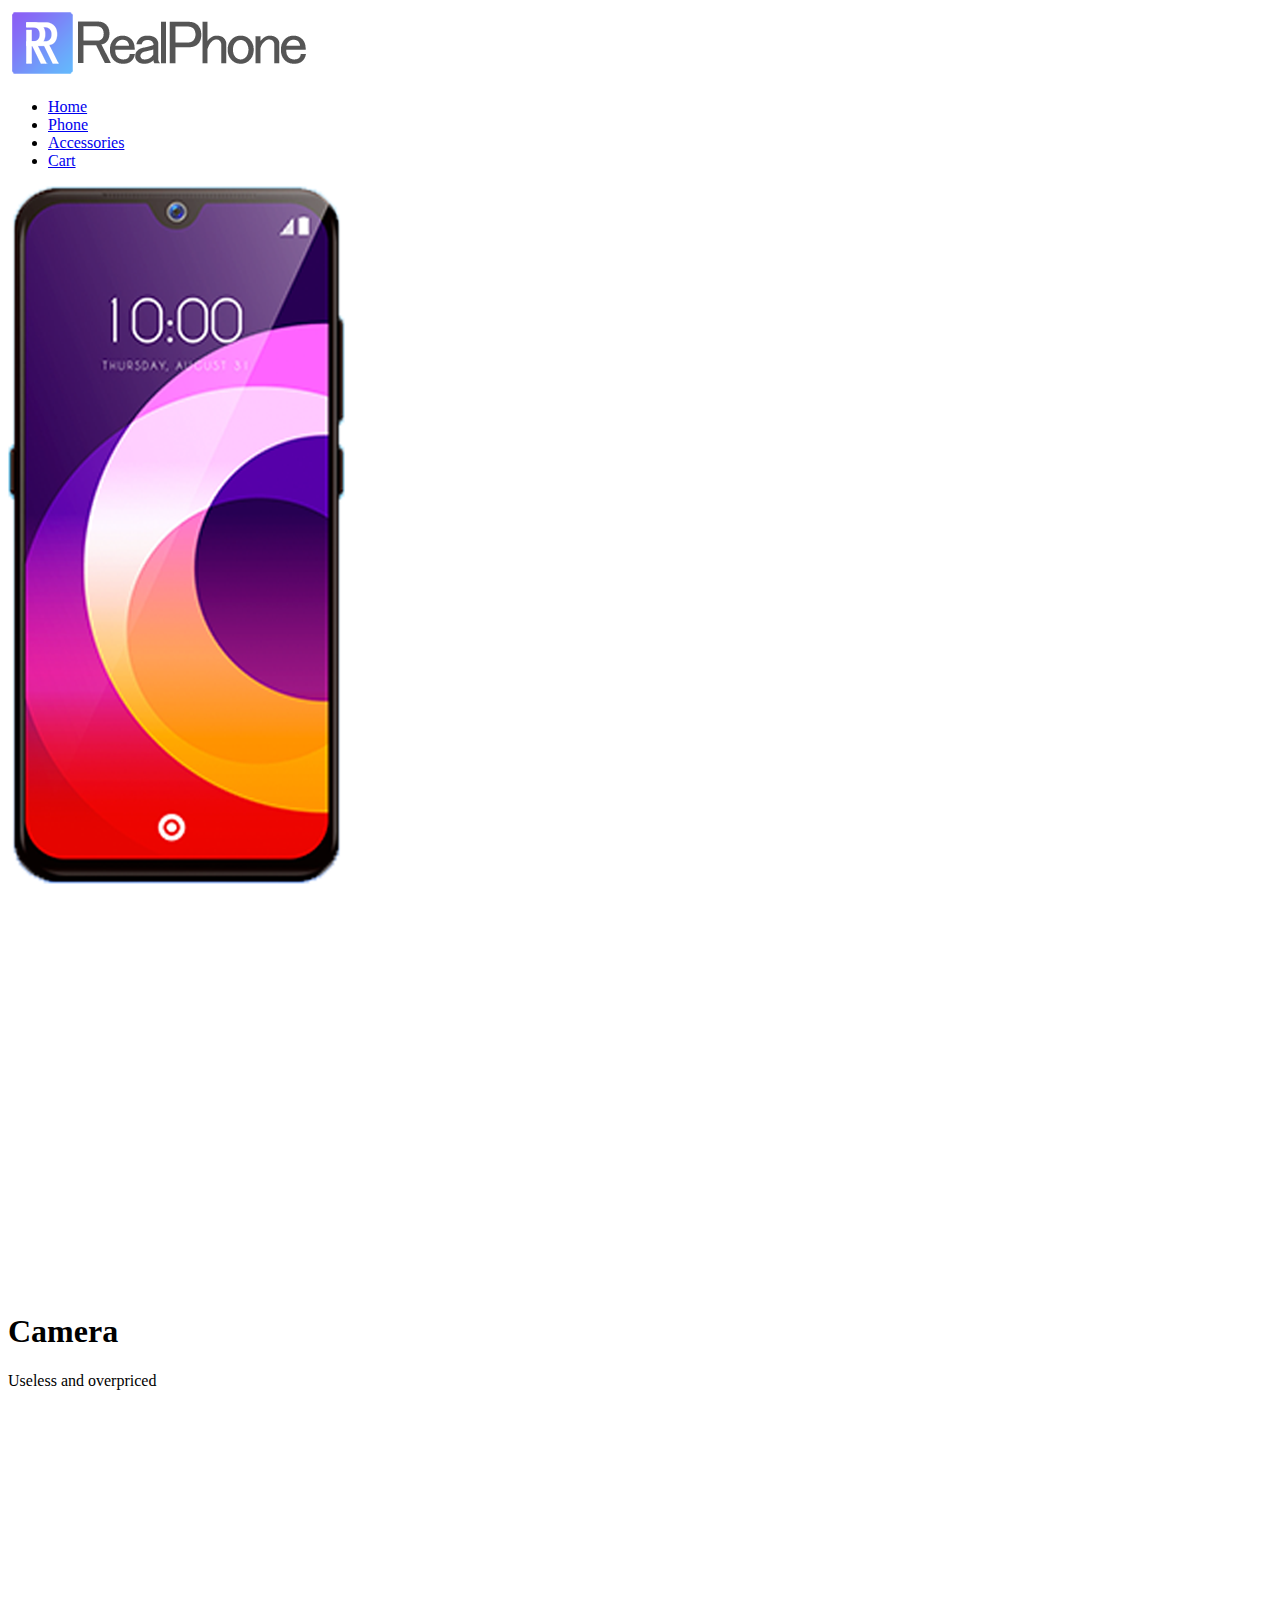
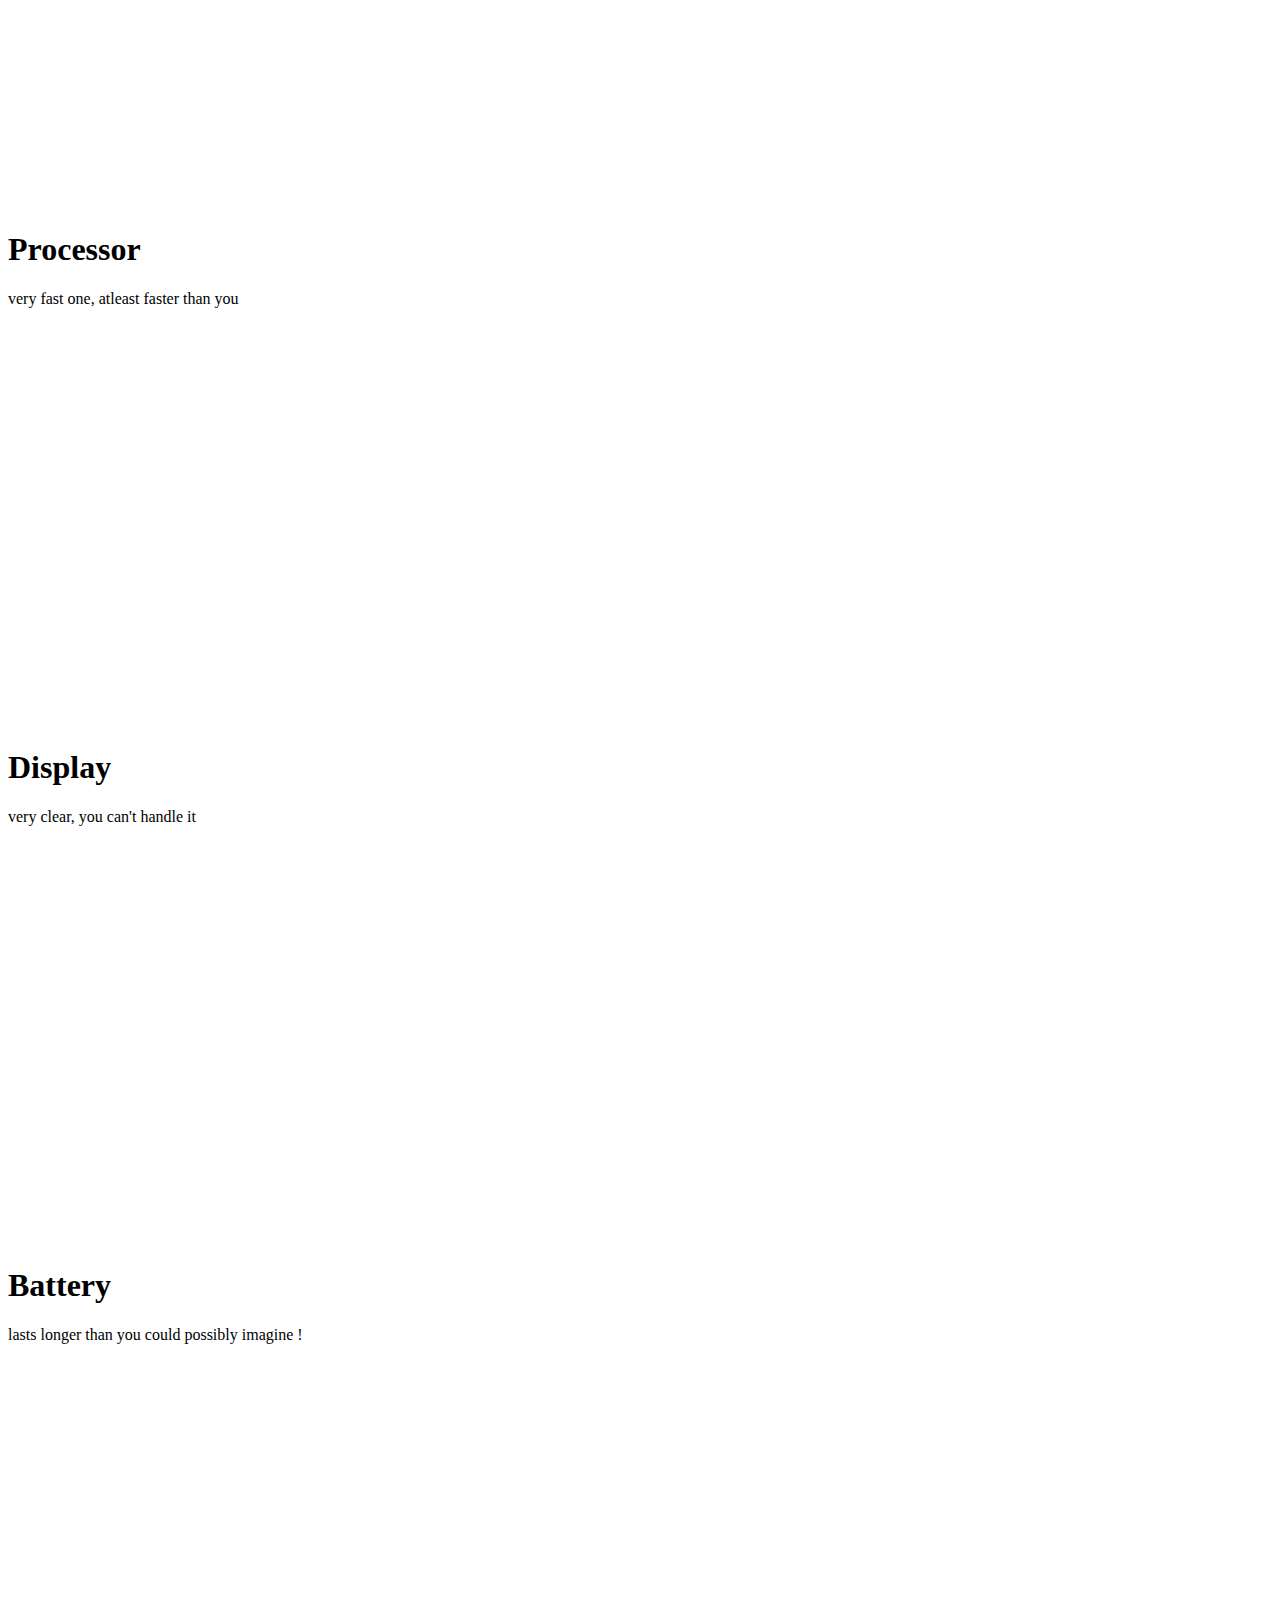
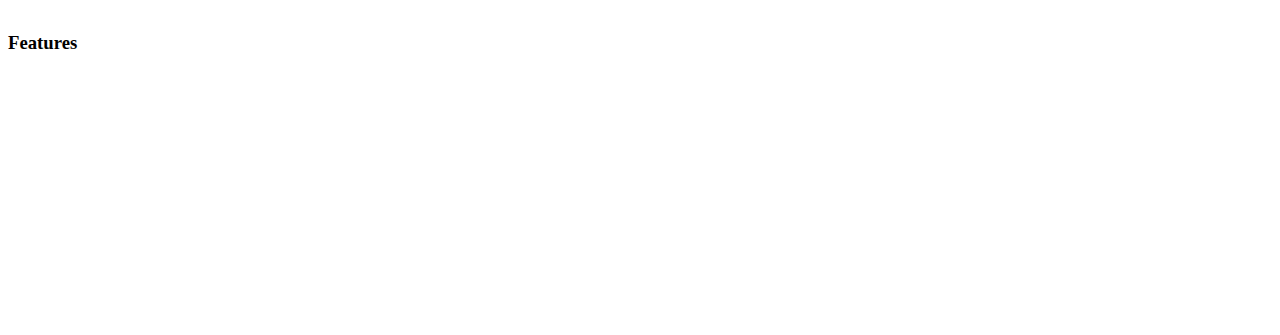
==== assignment1profile/assign2.html @ 753adc6a "assignment 2" ====
<!DOCTYPE html>
<html lang="en">
<head>
    <meta charset="UTF-8">
    <meta name="viewport" content="width=device-width, initial-scale=1.0">
    <title>Website</title>
    <link rel="stylesheet" href="style.css">
</head>
<body>
    <div class="main">
        <nav>
            <div class="logo">
                <img src="images/logo.png" alt="">
            </div>
            <div class="nav-links">
                <ul>
                    <li><a href="#">Home</a></li>
                    <li><a href="#">Phone</a></li>
                    <li><a href="#">Accessories</a></li>
                    <li><a href="#">Cart</a></li>
                </ul>
            </div>
        </nav>

        <div class="information">
            <div class="overlay"></div>
            <img src="images/mobile.png" class="mobile">
            <div id="circle">

                <div class="feature one">
                    <img src="images/camera.png" alt="">
                    <div>
                        <h1>Camera</h1>
                        <p>Useless and overpriced</p>
                    </div>
                </div>

                <div class="feature two">
                    <img src="images/processor.png" alt="">
                    <div>
                        <h1>Processor</h1>
                        <p>very fast one, atleast faster than you</p>
                    </div>
                </div>

                <div class="feature three">
                    <img src="images/display.png" alt="">
                    <div>
                        <h1>Display</h1>
                        <p>very clear, you can't handle it</p>
                    </div>
                </div>

                <div class="feature four">
                    <img src="images/battery.png" alt="">
                    <div>
                        <h1>Battery</h1>
                        <p>lasts longer than you could possibly imagine !</p>
                    </div>
                </div>

            </div>
        </div>

        <div class="controls">
            <img src="images/arrow.png" id="upBtn">
            <h3>Features</h3>
            <img src="images/arrow.png" id="downBtn">
        </div>

    </div>

    <script>
        var circle = document.getElementById("circle");
        var upBtn = document.getElementById("upBtn");
        var downBtn = document.getElementById("downBtn");

        var rotateValue = circle.style.transform;
        var rotateSum;

        upBtn.onclick = function(){
            rotateSum = rotateValue + "rotate(-90deg)";
            circle.style.transform = rotateSum;
            rotateValue = rotateSum;
        };
        downBtn.onclick = function(){
            rotateSum = rotateValue + "rotate(90deg)";
            circle.style.transform = rotateSum;
            rotateValue = rotateSum;
        }
    </script>
</body>
</html>
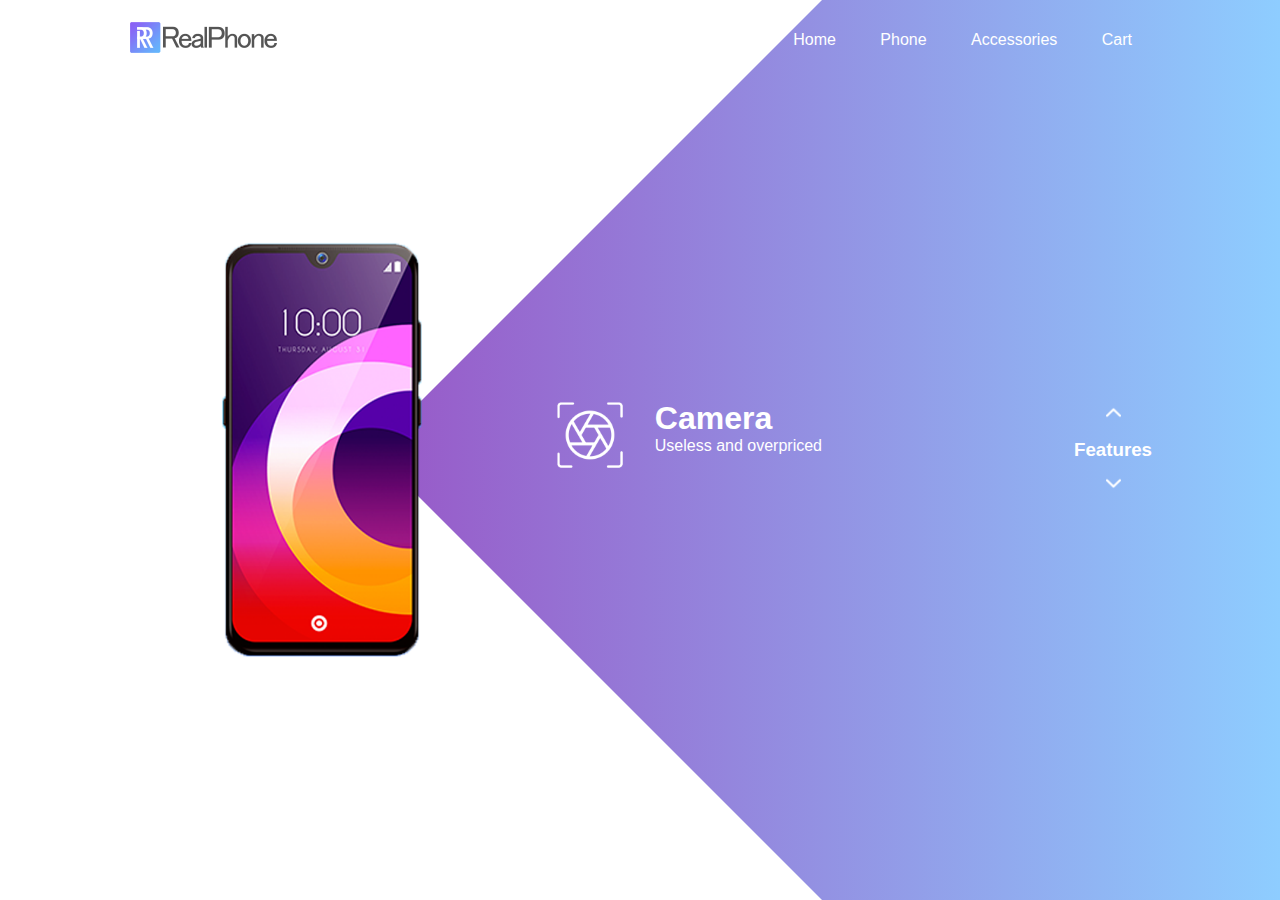
==== commit 6b1dfe20: "Update assign2.html" ====
--- a/assignment1profile/assign2.html
+++ b/assignment1profile/assign2.html
@@ -4,7 +4,7 @@
     <meta charset="UTF-8">
     <meta name="viewport" content="width=device-width, initial-scale=1.0">
     <title>Website</title>
-    <link rel="stylesheet" href="style.css">
+    <link rel="stylesheet" href="assign2.css">
 </head>
 <body>
     <div class="main">
@@ -90,4 +90,4 @@
         }
     </script>
 </body>
-</html>+</html>
--- a/assignment1profile/assign2.css
+++ b/assignment1profile/assign2.css
@@ -0,0 +1,133 @@
+*{
+    margin: 0;
+    padding: 0;
+    font-family: sans-serif;
+}
+
+.main{
+    width: 100%;
+    height: 100vh;
+    position: relative;
+    overflow: hidden;
+    background: linear-gradient(to right, #9c27b0, #8ecdff);
+}
+
+nav{
+    width: 80%;
+    position: sticky;
+    margin: 20px auto;
+    z-index: 1;
+    display: flex;
+    align-items: center;
+}
+
+.logo{
+    flex-basis: 20%;
+}
+.logo img{
+    width: 150px;
+}
+.nav-links{
+    flex: 1;
+    text-align: right;
+}
+.nav-links ul li{
+    list-style: none;
+    display: inline-block;
+    margin: 0 20px;
+}
+.nav-links ul li a{
+    color: #fff;
+    text-decoration: none;
+}
+.information{
+    width: 1000px;
+    height: 1000px;
+    position: absolute;
+    top: 50%;
+    left: -10%;
+    transform: translateY(-50%);
+}
+#circle{
+    width: 1000px;
+    height: 1000px;
+    position: absolute;
+    top: 0;
+    left: 0;
+    border-radius: 50%;
+    transform: rotate(0deg);
+    transition: 1s;
+}
+.feature{
+    position: absolute;
+    display: flex;
+    color: #fff;
+}
+.feature div{
+    margin-left: 30px;
+}
+.featur div p{
+    margin-top: 8px;
+}
+.feature img{
+    width: 70px;
+}
+.one{
+    top: 450px;
+    right: 50px;
+}
+.two{
+    top: 150px;
+    left: 350px;
+    transform: rotate(-90deg);
+}
+.three{
+    bottom: 450px;
+    left: 50px;
+    transform: rotate(-180deg);
+}
+.four{
+    bottom: 150px;
+    right: 350px;
+    transform: rotate(-270deg);
+}
+.mobile{
+    width: 200px;
+    position: absolute;
+    top: 50%;
+    left: 35%;
+    transform: translateY(-50%);
+    z-index: 1;
+}
+
+.controls{
+    position: absolute;
+    right: 10%;
+    top: 50%;
+    transform: translateY(-50%);
+    text-align: center;
+}
+.controls h3{
+    margin: 15px 0;
+    color: #fff;
+}
+#upBtn{
+    width: 15px;
+    cursor: pointer;
+}
+#downBtn{
+    width: 15px;
+    cursor: pointer;
+    transform: rotate(180deg);
+}
+.overlay{
+    width: 0;
+    height: 0;
+    border-top: 500px solid #fff;
+    border-right: 500px solid transparent;
+    border-bottom: 500px solid#fff;
+    border-left: 500px solid#fff;
+    position: absolute;
+    left: 0;
+    top: 0;
+}